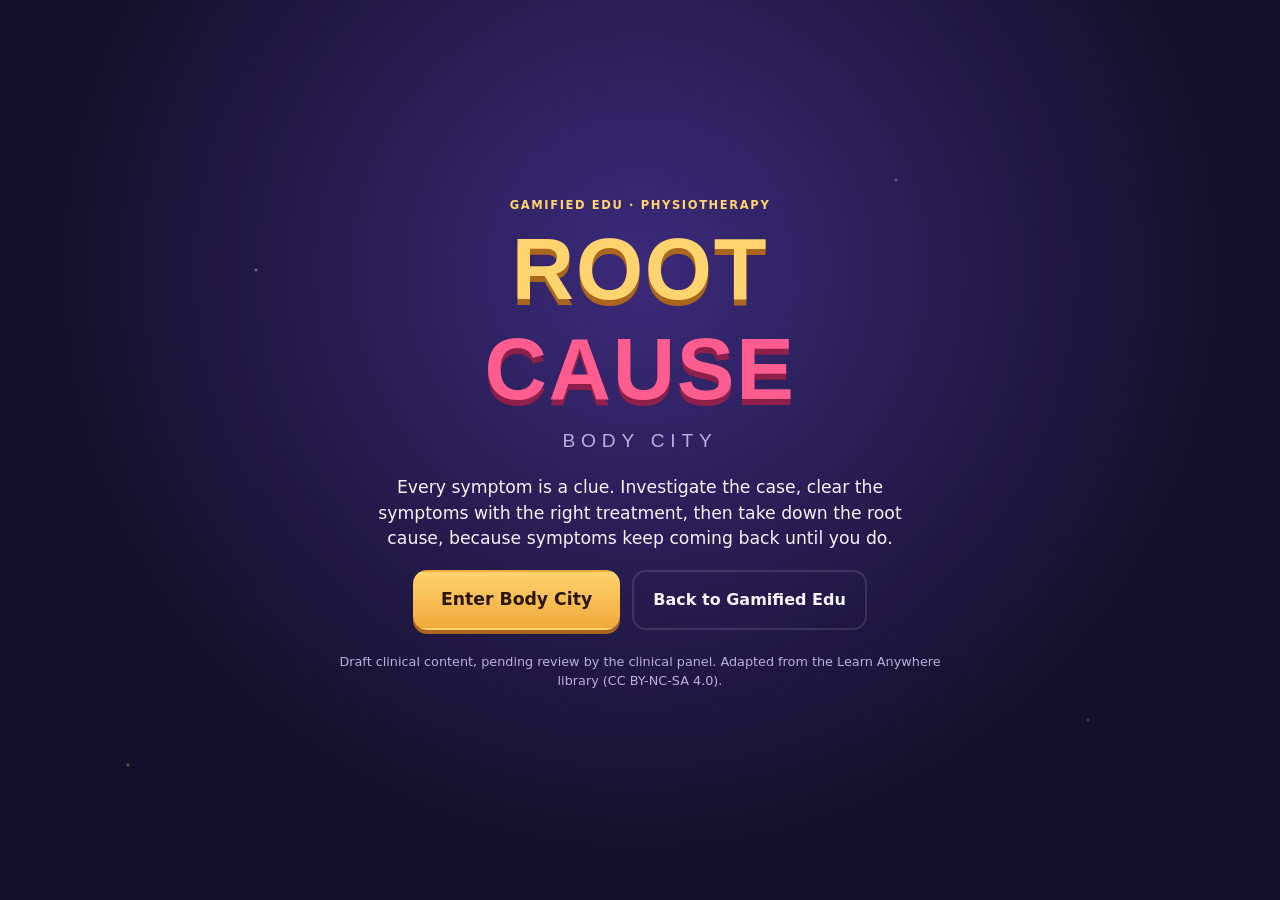
==== root-cause/index.html @ 5ea24bec "Add Root Cause: Body City, the second Physiotherapy game Inside-the-body arena for 10 common painful" ====
<!doctype html>
<html lang="en">
<head>
<meta charset="utf-8">
<meta name="viewport" content="width=device-width,initial-scale=1,viewport-fit=cover">
<meta http-equiv="Content-Security-Policy" content="default-src 'none'; script-src 'self'; style-src 'self' 'unsafe-inline' https://fonts.googleapis.com; font-src https://fonts.gstatic.com; img-src 'self' data: blob:; connect-src 'none'; media-src 'none'; base-uri 'none'; form-action 'none'; object-src 'none'; upgrade-insecure-requests">
<meta name="referrer" content="no-referrer">
<title>Root Cause: Body City</title>
<meta name="description" content="Root Cause: Body City. Investigate 10 common painful conditions, clear the symptoms with the right treatment and defeat the root cause. A Gamified Edu physiotherapy game.">
<meta name="theme-color" content="#14102b">
<link rel="icon" href="../icons/favicon.svg" type="image/svg+xml">
<link rel="preconnect" href="https://fonts.googleapis.com"><link rel="preconnect" href="https://fonts.gstatic.com" crossorigin>
<link rel="stylesheet" href="https://fonts.googleapis.com/css2?family=Bricolage+Grotesque:opsz,wght@12..96,400..800&family=Unbounded:wght@500..900&display=swap">
<link rel="stylesheet" href="rc.css">
</head>
<body>
<main id="rc" aria-live="polite"></main>
<div id="toast" class="toast" role="status" hidden></div>
<script src="cases.js" defer></script>
<script src="game.js" defer></script>
</body>
</html>
---- root-cause/rc.css ----
:root{--bg:#14102b;--panel:#211a45;--panel2:#2b2258;--ink:#f6f2ff;--mute:#b9b0dd;--gold:#ffd36e;--gold2:#f0a93b;--pink:#ff5d8f;--ok:#3ee0b0;--no:#ff6b7a;--line:rgba(255,255,255,.12);color-scheme:dark}
*{box-sizing:border-box}
html,body{margin:0;min-height:100%;background:var(--bg);color:var(--ink);font:16px/1.5 "Bricolage Grotesque",system-ui,sans-serif}
body{padding-left:max(0px,env(safe-area-inset-left,0px));padding-right:max(0px,env(safe-area-inset-right,0px))}
button,a{font:inherit;color:inherit}
h1,h2,h3{font-family:Unbounded,"Bricolage Grotesque",sans-serif;line-height:1.15;text-wrap:balance;margin:0 0 .5em}
.muted{color:var(--mute);font-size:.92rem}
.kick{display:block;font-size:.72rem;letter-spacing:.14em;font-weight:700;color:var(--gold);margin-bottom:.5em}
.btn{display:inline-flex;align-items:center;justify-content:center;gap:.4em;padding:.7em 1.2em;border-radius:14px;border:2px solid transparent;font-weight:700;text-decoration:none;cursor:pointer;min-height:44px}
.btn.gold{background:linear-gradient(180deg,var(--gold),var(--gold2));color:#2a1600;box-shadow:0 4px 0 #a9661c}
.btn.gold:active{transform:translateY(2px);box-shadow:0 2px 0 #a9661c}
.btn.gold:disabled{opacity:.45;cursor:not-allowed}
.btn.ghost{background:transparent;border-color:var(--line)}
.btn.big{font-size:1.08rem;padding:.85em 1.5em}
.row{display:flex;flex-wrap:wrap;gap:12px;margin-top:18px}
:focus-visible{outline:3px solid var(--gold);outline-offset:2px}
.toast{position:fixed;left:50%;bottom:calc(20px + env(safe-area-inset-bottom,0px));transform:translateX(-50%);background:var(--panel2);border:1px solid var(--gold);padding:.7em 1.1em;border-radius:12px;z-index:50;font-weight:700;max-width:calc(100% - 32px)}

/* title */
.title{min-height:100vh;display:grid;place-items:center;padding:24px 16px;background:radial-gradient(circle at 50% 30%,#3b2a7a 0,#14102b 65%)}
.title .stars{position:fixed;inset:0;background-image:radial-gradient(2px 2px at 20% 30%,#fff8,transparent),radial-gradient(2px 2px at 70% 20%,#fff6,transparent),radial-gradient(1px 1px at 40% 70%,#fff8,transparent),radial-gradient(2px 2px at 85% 80%,#ff5d8f88,transparent),radial-gradient(2px 2px at 10% 85%,#ffd36e88,transparent);pointer-events:none}
.tcard{position:relative;max-width:620px;text-align:center}
.tcard h1{font-size:clamp(2.8rem,11vw,5.4rem);font-weight:900;display:flex;flex-direction:column;letter-spacing:.02em;margin:0}
.tcard h1 span:first-child{color:var(--gold);text-shadow:0 6px 0 #a9661c}
.tcard h1 span:last-child{color:var(--pink);text-shadow:0 6px 0 #8e1f4a}
.tcard .sub{font-family:Unbounded,sans-serif;font-size:1.2rem;letter-spacing:.3em;text-transform:uppercase;margin:.4em 0 1em;color:var(--mute)}
.tcard .pitch{font-size:1.08rem;max-width:52ch;margin:0 auto}
.tcard .row{justify-content:center}
.draft{margin-top:22px;font-size:.8rem;color:var(--mute)}

/* bars */
.bar{display:flex;align-items:center;gap:12px;padding:12px 16px;padding-top:calc(12px + env(safe-area-inset-top,0px));background:rgba(20,16,43,.9);border-bottom:1px solid var(--line);position:sticky;top:0;z-index:5;backdrop-filter:blur(6px)}
.bar>div{flex:1;min-width:0}.bar b{display:block;font-family:Unbounded,sans-serif;font-size:1rem}.bar small{color:var(--mute)}
.ib{min-width:44px;height:44px;display:grid;place-items:center;border-radius:12px;background:var(--panel);border:1px solid var(--line);text-decoration:none;font-weight:800;cursor:pointer;font-size:.9rem}
.dots{display:flex;gap:5px;padding:0 10px;background:none;border:0}.dots i{width:9px;height:9px;border-radius:50%;background:var(--line)}.dots i.on{background:var(--ok)}.dots i.now{background:var(--gold)}

/* map */
.mapgrid{display:grid;grid-template-columns:minmax(0,1.3fr) minmax(0,1fr);gap:24px;max-width:1100px;margin:0 auto;padding:20px 16px 40px}
.mapwrap{min-width:0}
.bodymap{width:100%;max-height:82vh;display:block;margin:0 auto}
.bodymap .nerve{animation:flow 3s linear infinite;stroke-dasharray:10 8}
@keyframes flow{to{stroke-dashoffset:-36}}
.node{cursor:pointer;outline:none}
.node .ring{fill:none;stroke:var(--gold);stroke-width:3;opacity:.0}
.node.open .ring{opacity:.9;animation:pulse 1.8s ease-in-out infinite;transform-box:fill-box;transform-origin:center}
.node.done .ring{stroke:var(--ok);animation:none}
@keyframes pulse{50%{transform:scale(1.25);opacity:.3}}
.node .core{fill:#ff5d8f;stroke:#1b0f22;stroke-width:3}
.node.done .core{fill:var(--ok)}.node.locked .core{fill:#4a4370}.node.locked{cursor:not-allowed;opacity:.75}
.node .num{fill:#fff;font:800 11px Unbounded,sans-serif;text-anchor:middle}
.node .dlbl{fill:#fff;font:700 13px "Bricolage Grotesque",sans-serif;paint-order:stroke;stroke:#0b0820;stroke-width:4px}
.node .slbl{fill:var(--gold);font:600 11px "Bricolage Grotesque",sans-serif;paint-order:stroke;stroke:#0b0820;stroke-width:3px}
.node.locked .slbl{fill:var(--mute)}
.node:hover .core,.node:focus-visible .core{stroke:var(--gold)}
.side{background:var(--panel);border:1px solid var(--line);border-radius:20px;padding:20px;align-self:start}
.legend{list-style:none;padding:0;margin:14px 0;display:grid;gap:8px}.legend li{display:flex;gap:10px;align-items:center}
.lg{width:14px;height:14px;border-radius:50%;display:inline-block;border:2px solid #1b0f22}.lg.open{background:var(--pink)}.lg.done{background:var(--ok)}.lg.locked{background:#4a4370}

/* case / investigation */
.cgrid{display:grid;grid-template-columns:minmax(0,1fr) minmax(0,1.3fr);gap:20px;max-width:1100px;margin:0 auto;padding:20px 16px 40px}
.patient,.qcard,.brief,.debrief{background:var(--panel);border:1px solid var(--line);border-radius:20px;padding:22px;min-width:0}
.patient .job{color:var(--mute);margin:-.3em 0 1em;text-transform:capitalize}
blockquote{margin:0 0 16px;padding:14px 16px;background:var(--panel2);border-left:4px solid var(--gold);border-radius:10px;font-size:1.05rem}
.cityalert{background:rgba(255,93,143,.12);border:1px solid rgba(255,93,143,.4);border-radius:12px;padding:12px 14px;font-size:.95rem}
.qcard h3{font-size:1.15rem}
.opts{display:grid;gap:10px;margin:16px 0}
.opt{text-align:left;padding:14px 16px;border-radius:14px;background:var(--panel2);border:2px solid var(--line);cursor:pointer;min-height:48px;transition:border-color .15s,transform .1s}
.opt:hover:not(:disabled){border-color:var(--gold)}.opt:active:not(:disabled){transform:scale(.99)}
.opt.sel{border-color:var(--gold);background:#3a2f70}
.opt.right{border-color:var(--ok);background:rgba(62,224,176,.15)}
.opt.wrong{border-color:var(--no);background:rgba(255,107,122,.15)}
.opt:disabled{cursor:default}
.fb{margin-top:14px;padding:14px 16px;border-radius:14px;display:grid;gap:12px}
.fb.ok{background:rgba(62,224,176,.12);border:1px solid var(--ok)}.fb.no{background:rgba(255,107,122,.12);border:1px solid var(--no)}
.fb .btn{justify-self:start}

.brief,.debrief{max-width:860px;margin:20px auto 40px;width:calc(100% - 32px)}
.boss-card{background:linear-gradient(135deg,#5a1a3e,#2b2258);border-radius:16px;padding:18px;margin-bottom:18px;border:1px solid rgba(255,93,143,.5)}
.toollist{list-style:none;padding:0;display:flex;flex-wrap:wrap;gap:10px}.toollist li{display:flex;align-items:center;gap:8px;background:var(--panel2);padding:8px 12px;border-radius:12px}
.toollist i{width:14px;height:14px;border-radius:50%;display:inline-block}

/* arena */
.arena{display:flex;flex-direction:column;height:100vh;height:100dvh;padding-top:env(safe-area-inset-top,0px);padding-bottom:env(safe-area-inset-bottom,0px)}
.hud{display:flex;align-items:center;gap:12px;padding:8px 12px;background:var(--panel)}
.hp{display:flex;flex-direction:column;line-height:1}.hp span{font-size:.65rem;letter-spacing:.12em;color:var(--mute)}.hp b{color:var(--pink);font-size:1.2rem;letter-spacing:2px}
.shield{flex:1;min-width:0}.shield span{display:block;font-weight:700;font-size:.85rem;white-space:nowrap;overflow:hidden;text-overflow:ellipsis}
.bar2{height:10px;background:#0b0820;border-radius:6px;overflow:hidden;margin:3px 0}.bar2 i{display:block;height:100%;transition:width .2s}
.bar2 i.sh{background:linear-gradient(90deg,#8f86ff,#cfc9ff)}.bar2 i.hpbar{background:linear-gradient(90deg,var(--pink),#ff9fbd)}
.shield small{color:var(--mute);font-size:.75rem}
.stage{position:relative;flex:1;min-height:0;display:grid;place-items:center;background:#0b0820}
#cv{position:absolute;inset:0;width:100%;height:100%;object-fit:contain;display:block;touch-action:none}
#cv.shake{animation:shake .3s}
@keyframes shake{20%{transform:translate(-6px,2px)}40%{transform:translate(5px,-3px)}60%{transform:translate(-3px,3px)}80%{transform:translate(3px,0)}}
.tip{position:absolute;top:12px;left:50%;transform:translateX(-50%);background:rgba(20,16,43,.92);border:1px solid var(--gold);padding:10px 14px;border-radius:12px;max-width:min(560px,calc(100% - 24px));font-weight:600;text-align:center;font-size:.95rem}
.joy{position:absolute;left:18px;bottom:18px;width:120px;height:120px;border-radius:50%;background:rgba(255,255,255,.08);border:2px solid rgba(255,255,255,.2);display:none;touch-action:none}
.joy i{position:absolute;left:35px;top:35px;width:50px;height:50px;border-radius:50%;background:rgba(255,211,110,.7)}
@media (pointer:coarse){.joy{display:block}}
.tools{display:flex;gap:8px;padding:10px 12px;background:var(--panel);overflow-x:auto}
.tool{flex:1 0 auto;min-width:110px;padding:10px 12px;border-radius:12px;background:var(--panel2);border:2px solid var(--line);cursor:pointer;font-weight:700;font-size:.85rem;display:flex;align-items:center;gap:8px;min-height:48px;text-align:left}
.tool .key{width:22px;height:22px;border-radius:6px;display:grid;place-items:center;background:var(--c);color:#14102b;font-size:.75rem;flex:none}
.tool.on{border-color:var(--c);box-shadow:0 0 0 3px color-mix(in srgb,var(--c) 35%,transparent);background:#3a2f70}

/* debrief */
.stars3{font-size:2.6rem;color:var(--gold);letter-spacing:4px}.stars3 span{color:#4a4370}
.lead{font-size:1.05rem;max-width:65ch}
.cols{display:grid;grid-template-columns:1fr 1fr;gap:22px;margin:18px 0}
.chain{padding-left:1.3em;display:grid;gap:8px}.chain li.rootstep{color:var(--pink);font-weight:700}
.worked,.flags{padding-left:1.1em;display:grid;gap:6px}
.worked .root{color:var(--ok)}.worked .decoy{color:var(--mute)}
.flags li::marker{color:var(--no)}
details{background:var(--panel2);border-radius:12px;padding:12px 16px;margin-top:12px}summary{cursor:pointer;font-weight:700}
.stars-why{color:var(--mute);font-size:.9rem}

@media (max-width:760px){
  .mapgrid,.cgrid,.cols{grid-template-columns:1fr}
  .bodymap{max-height:none}
  .tool{min-width:96px;font-size:.78rem}
}
.ib.blank{visibility:hidden}
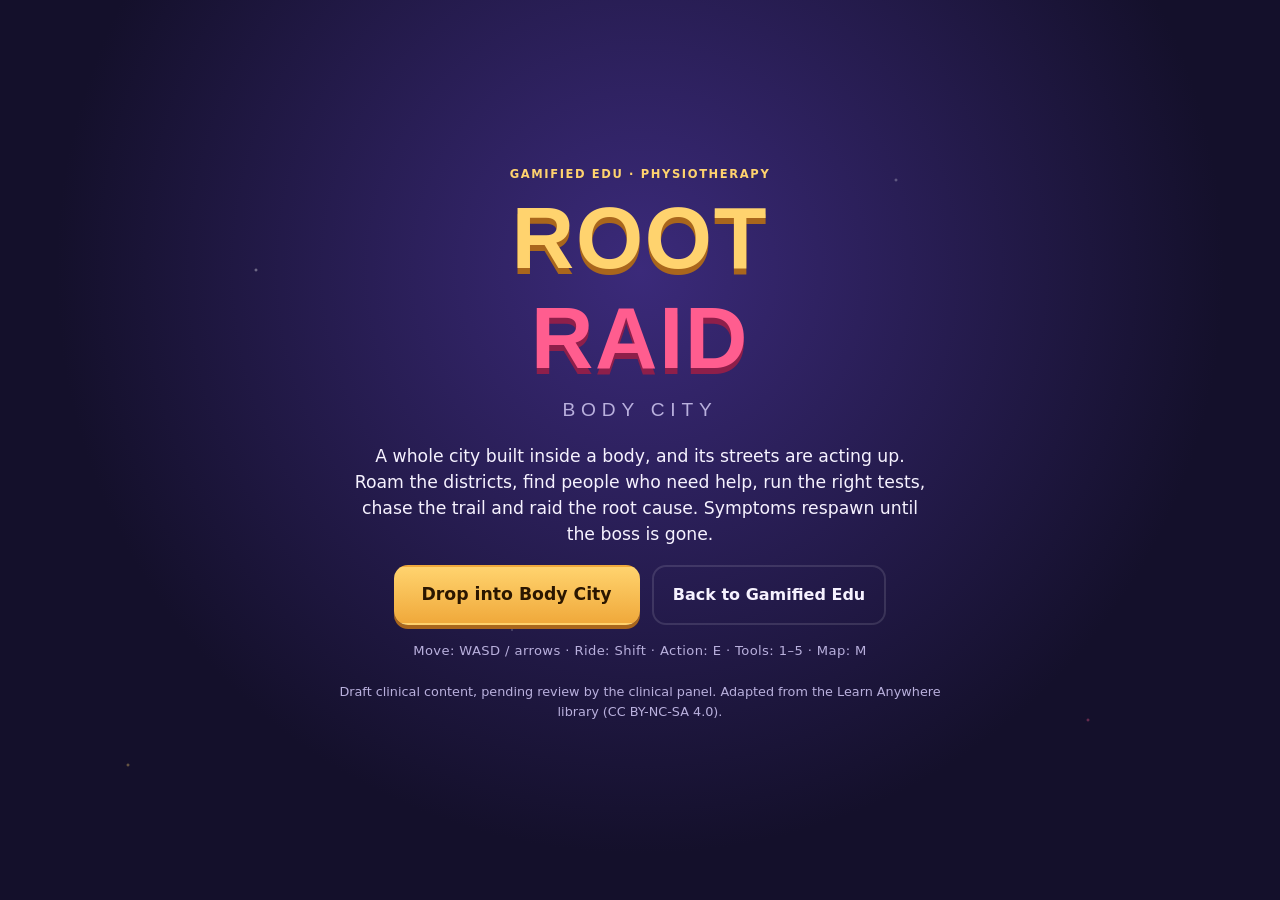
==== commit a4c1d5d4: "Rebuild the second game as an open world: Root Raid: Body City No quiz screens. Jo roams a city shap" ====
--- a/root-cause/index.html
+++ b/root-cause/index.html
@@ -5,8 +5,8 @@
 <meta name="viewport" content="width=device-width,initial-scale=1,viewport-fit=cover">
 <meta http-equiv="Content-Security-Policy" content="default-src 'none'; script-src 'self'; style-src 'self' 'unsafe-inline' https://fonts.googleapis.com; font-src https://fonts.gstatic.com; img-src 'self' data: blob:; connect-src 'none'; media-src 'none'; base-uri 'none'; form-action 'none'; object-src 'none'; upgrade-insecure-requests">
 <meta name="referrer" content="no-referrer">
-<title>Root Cause: Body City</title>
-<meta name="description" content="Root Cause: Body City. Investigate 10 common painful conditions, clear the symptoms with the right treatment and defeat the root cause. A Gamified Edu physiotherapy game.">
+<title>Root Raid: Body City</title>
+<meta name="description" content="Root Raid: Body City. Roam a city built inside the body, find people who need help, run the tests, and raid the root cause of 10 common painful conditions. A Gamified Edu physiotherapy game.">
 <meta name="theme-color" content="#14102b">
 <link rel="icon" href="../icons/favicon.svg" type="image/svg+xml">
 <link rel="preconnect" href="https://fonts.googleapis.com"><link rel="preconnect" href="https://fonts.gstatic.com" crossorigin>
--- a/root-cause/rc.css
+++ b/root-cause/rc.css
@@ -74,7 +74,7 @@
 .fb.ok{background:rgba(62,224,176,.12);border:1px solid var(--ok)}.fb.no{background:rgba(255,107,122,.12);border:1px solid var(--no)}
 .fb .btn{justify-self:start}
 
-.brief,.debrief{max-width:860px;margin:20px auto 40px;width:calc(100% - 32px)}
+.brief{max-width:860px;margin:20px auto 40px;width:calc(100% - 32px)}
 .boss-card{background:linear-gradient(135deg,#5a1a3e,#2b2258);border-radius:16px;padding:18px;margin-bottom:18px;border:1px solid rgba(255,93,143,.5)}
 .toollist{list-style:none;padding:0;display:flex;flex-wrap:wrap;gap:10px}.toollist li{display:flex;align-items:center;gap:8px;background:var(--panel2);padding:8px 12px;border-radius:12px}
 .toollist i{width:14px;height:14px;border-radius:50%;display:inline-block}
@@ -117,3 +117,28 @@
   .tool{min-width:96px;font-size:.78rem}
 }
 .ib.blank{visibility:hidden}
+
+/* ===== open world ===== */
+.world{position:fixed;inset:0;overflow:hidden;background:#0a0720;touch-action:none;user-select:none;-webkit-user-select:none}
+.world #cv{position:absolute;inset:0;width:100%;height:100%;object-fit:fill}
+.obj{position:absolute;left:max(12px,env(safe-area-inset-left,0px));top:calc(12px + env(safe-area-inset-top,0px));max-width:min(430px,calc(100% - 150px));background:rgba(20,16,43,.86);border:1px solid var(--line);border-left:4px solid var(--gold);border-radius:12px;padding:9px 13px;display:grid;gap:2px;backdrop-filter:blur(4px)}
+.obj b{font-family:Unbounded,sans-serif;font-size:.74rem;letter-spacing:.06em;color:var(--gold);text-transform:uppercase}.obj span{font-size:.9rem;line-height:1.35}
+.topbtns{position:absolute;right:max(12px,env(safe-area-inset-right,0px));top:calc(10px + env(safe-area-inset-top,0px));display:flex;gap:8px}
+.topbtns .ib{background:rgba(20,16,43,.86);font-size:.72rem;padding:0 10px}
+.hpbox{position:absolute;left:max(12px,env(safe-area-inset-left,0px));top:calc(96px + env(safe-area-inset-top,0px));width:min(430px,calc(100% - 150px));display:flex;gap:12px;align-items:center;background:rgba(20,16,43,.86);border:1px solid var(--line);border-radius:12px;padding:8px 12px}
+.subt{position:absolute;left:50%;transform:translateX(-50%);bottom:calc(140px + env(safe-area-inset-bottom,0px));width:min(640px,calc(100% - 24px));background:rgba(8,6,24,.88);border-radius:12px;padding:12px 16px;text-align:center;font-weight:600;font-size:1rem;line-height:1.4;text-shadow:0 1px 0 #000}
+.subt em{display:block;font-style:normal;font-size:.75rem;color:var(--gold);margin-top:6px;letter-spacing:.08em;text-transform:uppercase}
+.world .tools{position:absolute;left:0;right:0;bottom:env(safe-area-inset-bottom,0px);background:rgba(20,16,43,.9);padding-left:max(12px,env(safe-area-inset-left,0px));padding-right:max(12px,env(safe-area-inset-right,0px))}
+.world .tools[hidden],.hpbox[hidden]{display:none}
+.act{position:absolute;left:50%;transform:translateX(-50%);bottom:calc(74px + env(safe-area-inset-bottom,0px));background:linear-gradient(180deg,var(--gold),var(--gold2));color:#2a1600;border:0;border-radius:14px;padding:12px 18px;font-weight:800;box-shadow:0 4px 0 #a9661c;cursor:pointer;display:flex;gap:10px;align-items:center;max-width:calc(100% - 24px);min-height:48px;font-size:.95rem}
+.act[hidden]{display:none}.act kbd{background:#2a1600;color:var(--gold);border-radius:6px;padding:2px 8px;font:800 .8rem Unbounded,sans-serif}
+.world .joy{bottom:calc(74px + env(safe-area-inset-bottom,0px));left:max(18px,env(safe-area-inset-left,0px))}
+.ride{position:absolute;right:max(18px,env(safe-area-inset-right,0px));bottom:calc(84px + env(safe-area-inset-bottom,0px));width:68px;height:68px;border-radius:50%;background:rgba(20,16,43,.86);border:2px solid var(--ok);color:var(--ok);font:800 .7rem Unbounded,sans-serif;cursor:pointer;display:none}
+.ride.on{background:var(--ok);color:#06231b}.ride[hidden]{display:none!important}
+@media (pointer:coarse){.ride{display:block}.act{left:auto;right:max(96px,env(safe-area-inset-right,0px));transform:none;max-width:calc(100% - 250px)}.world:has(.tools:not([hidden])) .joy{bottom:calc(84px + env(safe-area-inset-bottom,0px))}}
+.overlay{position:absolute;inset:0;background:rgba(8,6,24,.82);display:grid;place-items:start center;overflow:auto;padding:24px 16px;z-index:20;touch-action:auto;user-select:text;-webkit-user-select:text}
+.overlay[hidden]{display:none}
+.panel{background:var(--panel);border:1px solid var(--line);border-radius:20px;padding:22px;width:min(860px,100%);margin:auto}
+.panel.small{width:min(360px,100%)}.panel .col{display:grid;gap:10px}
+.keys{margin-top:16px;font-size:.82rem;color:var(--mute);letter-spacing:.03em}
+@media (max-width:560px){.obj{max-width:calc(100% - 200px)}.obj span{font-size:.8rem}.subt{font-size:.9rem;bottom:calc(216px + env(safe-area-inset-bottom,0px))}.hpbox{top:calc(118px + env(safe-area-inset-top,0px));width:calc(100% - 130px)}}
